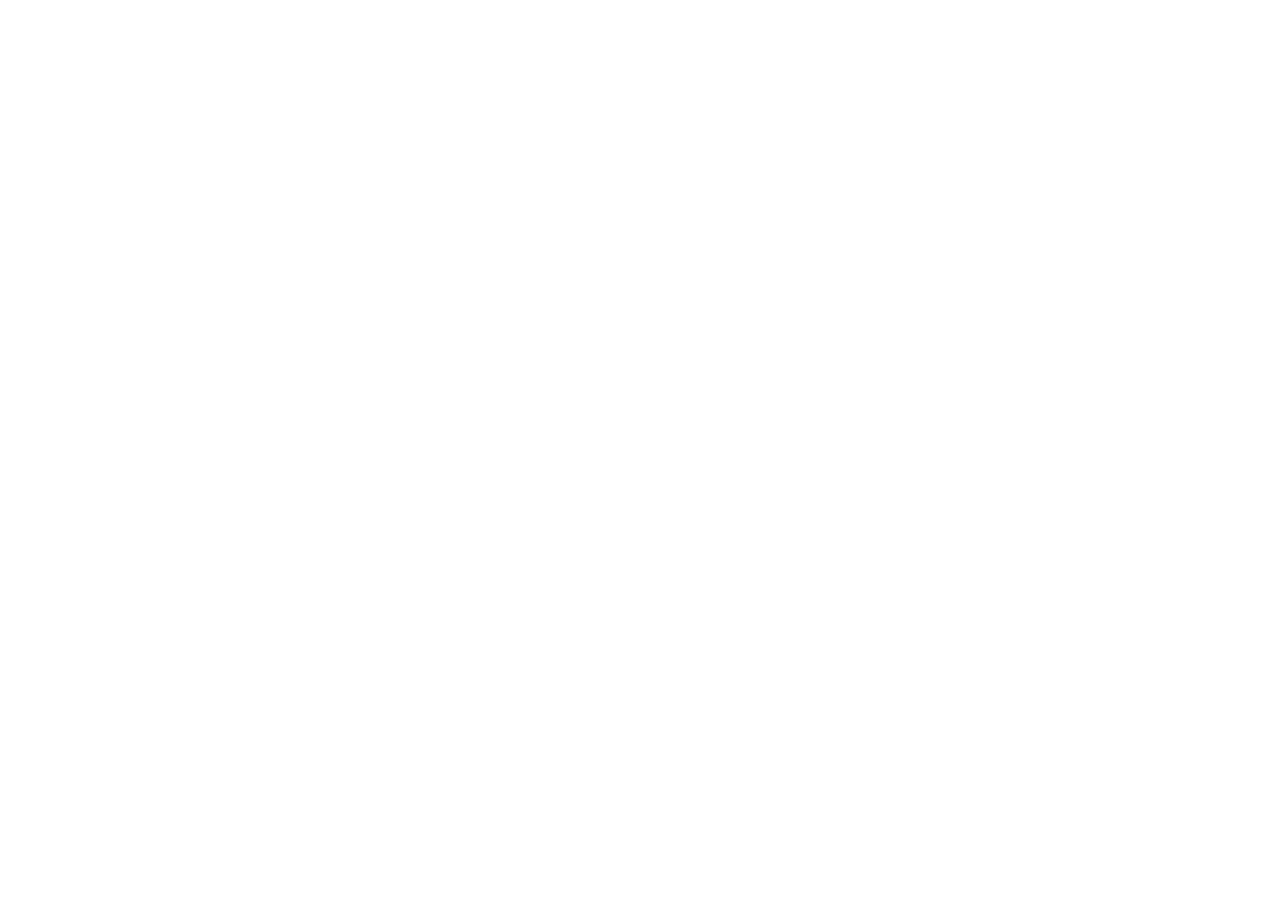
==== index.html @ c704b1b4 "estrutura inicial dos arquivos" ====
<!DOCTYPE html>
<html lang="pt-BR">
<head>
    <meta charset="UTF-8">
    <meta http-equiv="X-UA-Compatible" content="IE=edge">
    <meta name="viewport" content="width=device-width, initial-scale=1.0">
    <title>Portifólio</title>
    <link rel="stylesheet" href="style.css">
</head>
<body>
    
</body>
</html>
---- style.css ----
@import url('https://fonts.googleapis.com/css2?family=Baloo+Da+2:wght@400;500;600;700&family=Josefin+Slab:ital,wght@0,100;0,200;0,300;0,400;0,500;0,600;0,700;1,100;1,200;1,300;1,400;1,500;1,600&family=Mulish:ital,wght@0,200;0,300;0,400;0,500;1,200;1,300;1,400;1,500&display=swap');

@import url('https://cdnjs.cloudflare.com/ajax/libs/font-awesome/6.1.1/css/all.min.css');
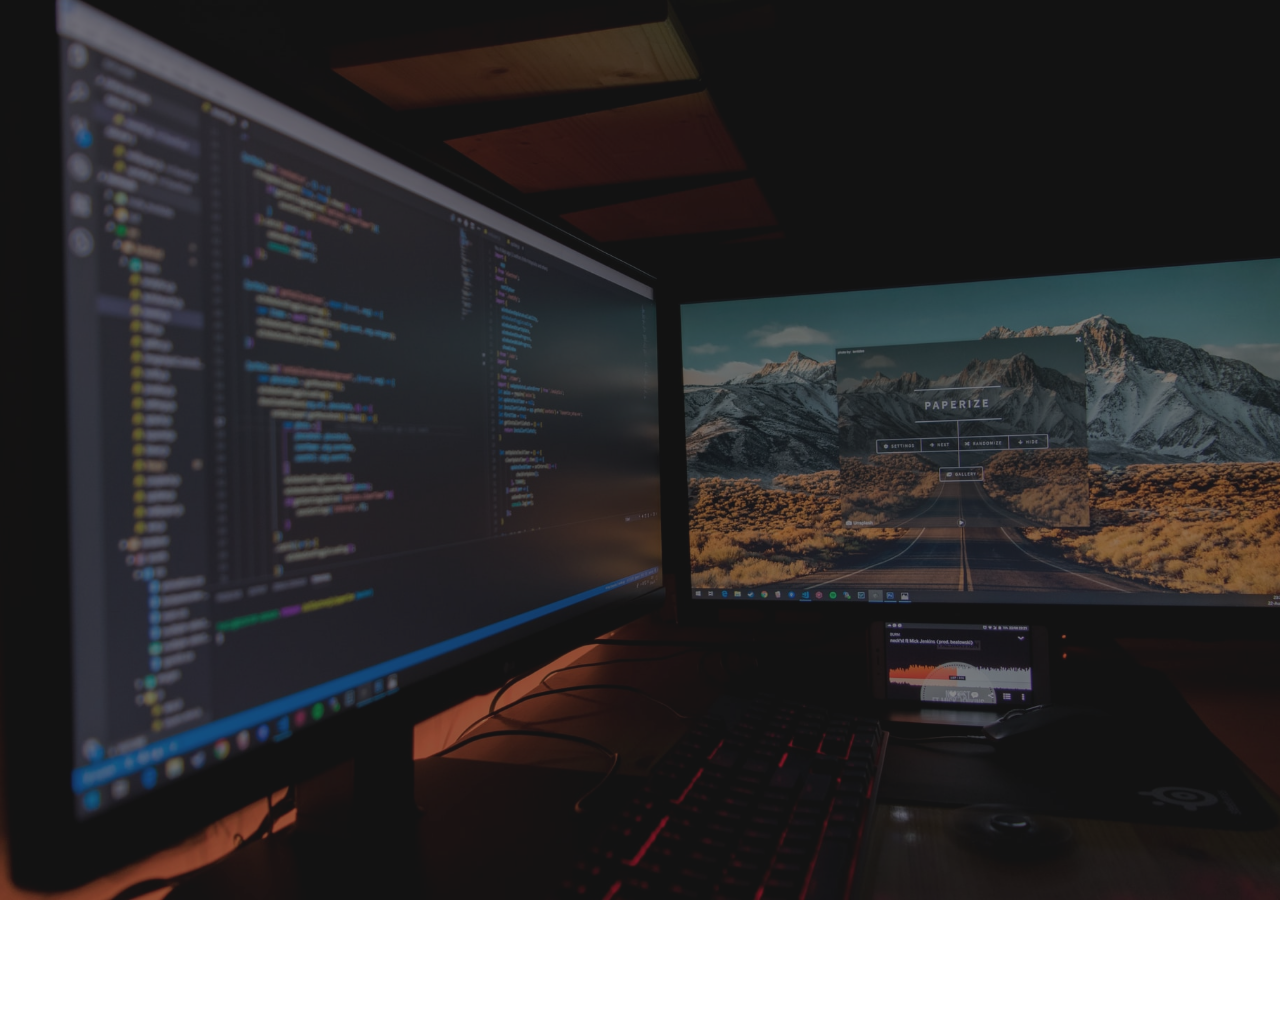
==== commit 1e719fde: ":package: Header" ====
--- a/index.html
+++ b/index.html
@@ -4,10 +4,25 @@
     <meta charset="UTF-8">
     <meta http-equiv="X-UA-Compatible" content="IE=edge">
     <meta name="viewport" content="width=device-width, initial-scale=1.0">
-    <title>Portifólio</title>
+    <title>Portfólio</title>
     <link rel="stylesheet" href="style.css">
+    <link rel="apple-touch-icon" sizes="180x180" href="img/apple-touch-icon.png">
+    <link rel="icon" type="image/png" sizes="32x32" href="img/favicon-32x32.png">
+    <link rel="icon" type="image/png" sizes="16x16" href="img/favicon-16x16.png">
+    <link rel="manifest" href="/site.webmanifest">
 </head>
 <body>
-    
+    <div class="container">
+        <header>
+            <div class="img-wrapper">
+                <img src="/img/bg.jpg" alt="">   
+            </div> 
+            <div class="banner">
+                <h1>Web Delevoper & <br> Front End Designer</h1>
+                <p>Gabriel Cortez</p>
+                <button>Saiba mais</button>
+            </div>
+        </header>
+    </div>
 </body>
 </html>--- a/style.css
+++ b/style.css
@@ -1,3 +1,98 @@
 @import url('https://fonts.googleapis.com/css2?family=Baloo+Da+2:wght@400;500;600;700&family=Josefin+Slab:ital,wght@0,100;0,200;0,300;0,400;0,500;0,600;0,700;1,100;1,200;1,300;1,400;1,500;1,600&family=Mulish:ital,wght@0,200;0,300;0,400;0,500;1,200;1,300;1,400;1,500&display=swap');
 
-@import url('https://cdnjs.cloudflare.com/ajax/libs/font-awesome/6.1.1/css/all.min.css');+@import url('https://cdnjs.cloudflare.com/ajax/libs/font-awesome/6.1.1/css/all.min.css');
+
+*{
+    margin: 0;
+    padding: 0;
+}
+
+header{
+    width: 100%;
+    height: 100vh;
+    position: relative;
+}
+
+.img-wrapper{
+    width: 100%;
+    height: 100%;
+    background-color: #252525;
+}
+
+.img-wrapper img {
+    width: 100%;
+    height: 100%;
+    object-fit: cover;
+    opacity: 0.5;
+    animation: zoom 20s;
+}
+
+@keyframes zoom{
+    0%{
+        transform: scale(1.3);
+    }
+    100%{
+        transform: scale(1);
+    }
+}
+
+.banner{
+    position: absolute;
+    top: 30%;
+    left: 15%;
+}
+
+.banner h1{
+    line-height: 3.5rem;
+    color: #ffffff;
+    font-size: 3.5rem;
+    font-family: "Baloo Da 2", serif;
+    font-weight: 200;
+    text-shadow: .3rem .4rem 2px rgba(0, 0, 0, .4);
+    margin-bottom: 2rem;
+    opacity: 0;
+    animation: moveBanner 1s 0.5s forwards;
+}
+
+
+
+.banner p{
+    font: "JosefinSlab", serif;
+    color: #ffffff;
+    font-size: 2rem;
+    text-shadow: .2rem .2rem rgba(0, 0, 0, .4);   
+    margin-bottom: 2rem;
+    opacity: 0;
+    animation: moveBanner 1s 0.7s forwards;
+}
+
+.banner button{
+    font-family: "Mulish", serif;
+    text-transform: uppercase;
+    letter-spacing: .1rem;
+    color: rgb(255, 255, 255);
+    background: #6a3093;
+    background: -webkit-linear-gradient(to right, #a044ff, #6a3093);  
+    background: linear-gradient(to right, #a044ff, #6a3093); 
+    padding: 1rem 2rem 1rem 2rem; 
+    border: none;
+    border-radius: 5px;
+    cursor: pointer;
+    opacity: 0;
+    animation: moveBanner 1s 0.9s forwards;
+}  
+@keyframes moveBanner {
+    0%{
+        transform: translateY(10rem) rotateY(-30deg);
+    }
+    100%{
+        transform: translateY(0) rotateY(0);
+        opacity: 1;
+    }   
+}
+
+.banner button:hover{
+    opacity: 0.8;
+    color: black;
+}
+
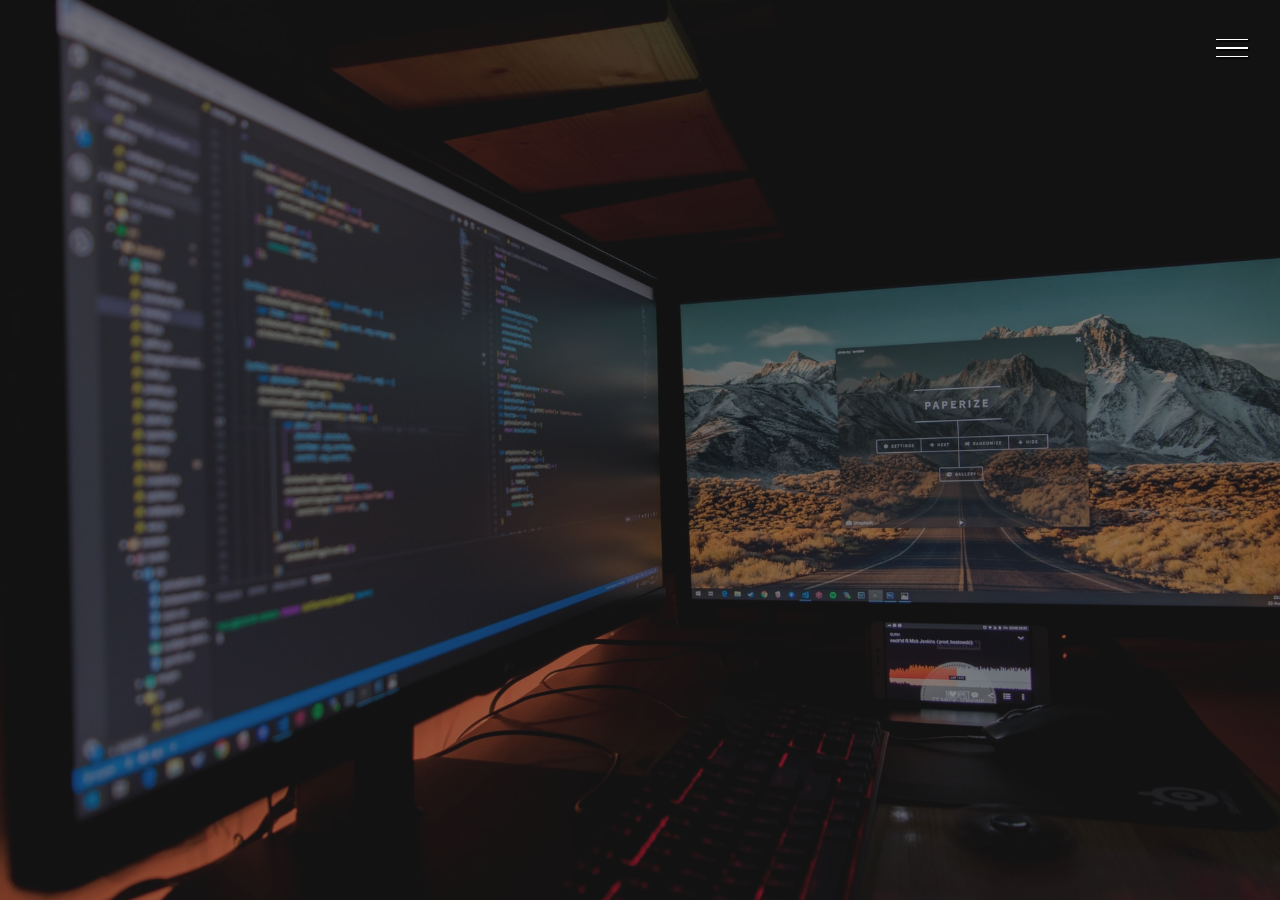
==== commit 186b083c: ":package: menu side bar" ====
--- a/index.html
+++ b/index.html
@@ -13,6 +13,14 @@
 </head>
 <body>
     <div class="container">
+
+        <div class="hamburguer">
+            <div class="line" id="line1"></div>
+            <div class="line" id="line2"></div>
+            <div class="line" id="line3"></div>
+            <span>Fechar</span>
+        </div>
+
         <header>
             <div class="img-wrapper">
                 <img src="/img/bg.jpg" alt="">   
@@ -23,6 +31,25 @@
                 <button>Saiba mais</button>
             </div>
         </header>
+
+        <div class="sidebar">
+            <nav>
+                <ul class="menu">
+                    <li class="menu-item"><a href="#" class="menu-link">Home</a></li>
+                    <li class="menu-item"><a href="#" class="menu-link">Conhecimento</a></li>
+                    <li class="menu-item"><a href="#" class="menu-link">Projetos</a></li>
+                    <li class="menu-item"><a href="#" class="menu-link">Contato</a></li>
+                    <li class="menu-item"><a href="#" class="menu-link">Orçamento</a></li>
+                </ul>
+            </nav>
+            <div class="social-media">
+                <a href="#"><i class="fab fa-facebook"></i></a>
+                <a href="#"><i class="fab fa-linkedin"></i></a>
+                <a href="#"><i class="fab fa-github"></i></a
+            ></div>
+        </div>
     </div>
+
 </body>
+<script src="script.js"></script>
 </html>--- a/style.css
+++ b/style.css
@@ -5,12 +5,90 @@
 *{
     margin: 0;
     padding: 0;
+    list-style: none;
+    text-decoration: none;
+}
+:root{
+    --font-primary: "Baloo Da 2", serif;
+    --font-secundary: "JosefinSlab", serif;
+    --font-action: "Mulish", serif;
+}
+
+.hamburguer{
+    /*background-color: red;*/
+    width: 2rem;
+    height: 2rem;
+    position: fixed;
+    z-index: 100;
+    right: 2rem;
+    top: 2rem;
+    display: flex;
+    flex-direction: column;
+    justify-content: space-evenly;
+    cursor: pointer;
+    transition: all 1s;
+}
+
+.show-menu .hamburguer{
+    right: 16rem;
+}
+
+.line{
+    width: 100%;
+    height: .1rem;
+    background-color: #fff;
+    box-shadow: 0.1rem 0.1rem 1px black;
+    transition: all 1s;
+}
+
+.show-menu #line1{
+    transform: rotate(45deg) translate(.4rem, .4rem);
+}
+
+.show-menu #line3{
+    transform: rotate(-45deg) translate(.05rem, -.4rem);
+}
+
+.show-menu #line2{
+    opacity: 0;
+    visibility: hidden;
+}
+
+.hamburguer span{
+    position: absolute;
+    left: 3rem;
+    height: 2rem;
+    width: 6rem;
+    display: flex;
+    justify-content: center;
+    align-items: center;
+    background-color: #6a3093;
+    color: #fff;
+    font-family: var(--font-action);
+    opacity: 0;
+    transition: all 1s;
+}
+
+.hamburguer span::before{
+    content: "";
+    position: absolute;
+    border-right: .5rem solid #6a3093;
+    border-top: .5rem solid transparent;
+    border-left: .5rem solid transparent;
+    border-bottom: .5rem solid transparent;
+    left: -1rem;
+}
+
+.show-menu .hamburguer:hover span{
+    opacity: 1;
+
 }
 
 header{
     width: 100%;
     height: 100vh;
     position: relative;
+    overflow: hidden;
 }
 
 .img-wrapper{
@@ -46,7 +124,7 @@
     line-height: 3.5rem;
     color: #ffffff;
     font-size: 3.5rem;
-    font-family: "Baloo Da 2", serif;
+    font-family: var(--font-primary);
     font-weight: 200;
     text-shadow: .3rem .4rem 2px rgba(0, 0, 0, .4);
     margin-bottom: 2rem;
@@ -57,7 +135,7 @@
 
 
 .banner p{
-    font: "JosefinSlab", serif;
+    font: var(--font-secundary);
     color: #ffffff;
     font-size: 2rem;
     text-shadow: .2rem .2rem rgba(0, 0, 0, .4);   
@@ -67,7 +145,7 @@
 }
 
 .banner button{
-    font-family: "Mulish", serif;
+    font-family: var(--font-action);
     text-transform: uppercase;
     letter-spacing: .1rem;
     color: rgb(255, 255, 255);
@@ -96,3 +174,65 @@
     color: black;
 }
 
+.sidebar{
+    width: 20rem;
+    height: 100vh;
+    background-color: #fff;
+    position: fixed;
+    top: 0;
+    right: -20rem;
+    transition: all 1s;
+}
+
+.show-menu .sidebar{
+    right: 0;
+}
+
+.menu{
+    position: absolute;
+    top: 40%;
+    left: 50%;
+    transform: translate(-50%, -50%);
+}
+
+.menu-item{
+    text-align: center;
+    margin-bottom: .5rem;
+}
+
+.menu-link{
+    font-family: var(--font-action);    
+    font-size: 2rem;
+    color: #555;
+    transition: color 1s;
+}
+
+.menu-link:hover{
+    color: #6a3093;
+}
+
+.social-media{
+    position: absolute;
+    bottom: 2rem;
+    width: 100%;
+    display: flex;
+    justify-content: space-evenly;
+}
+
+
+.social-media i{
+    background-color: #6a3093;
+    color: rgb(255, 255, 255);
+    height: 2.5rem;
+    width: 2.5rem;
+    font-size: 1.5rem;
+    display: flex;
+    justify-content: center;
+    align-items: center;
+    border-radius: 20%;
+    transition: background-color 1s;
+}
+
+.social-media i:hover{
+    background-color: #a044ff;
+}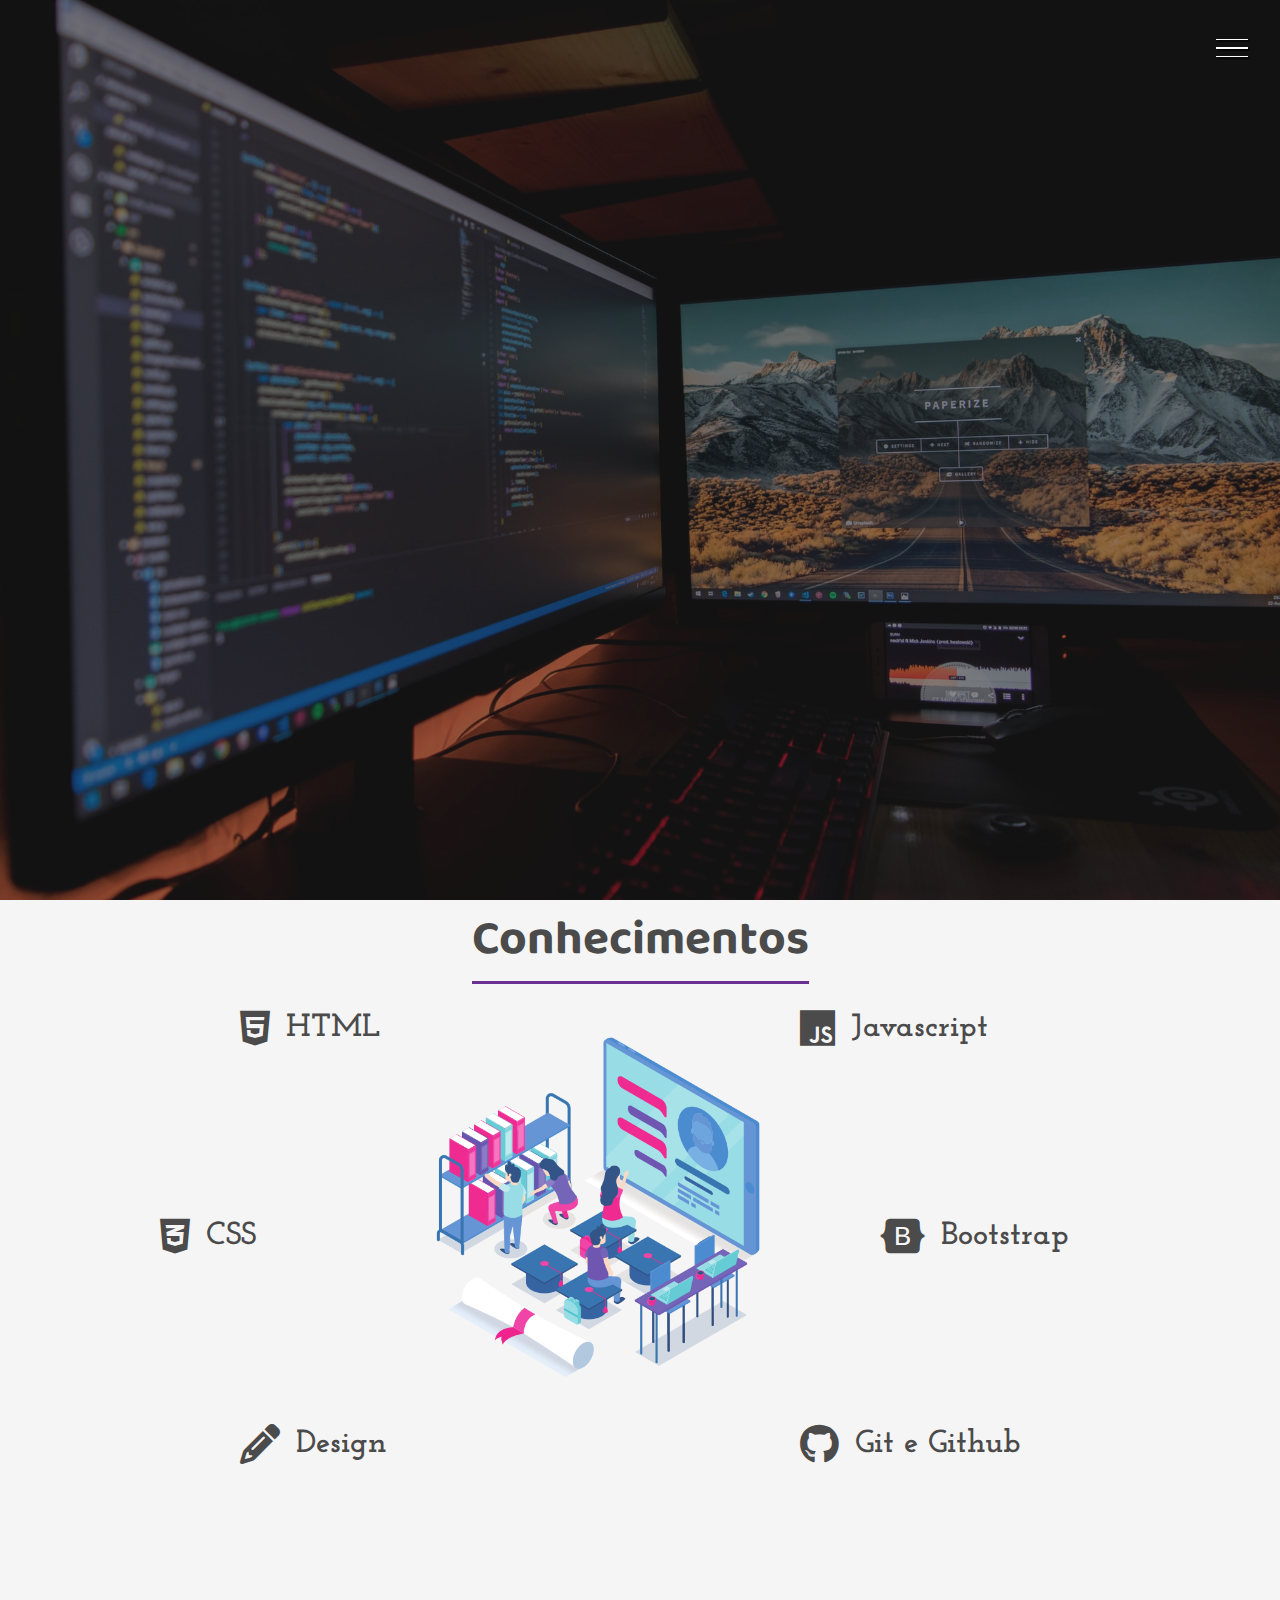
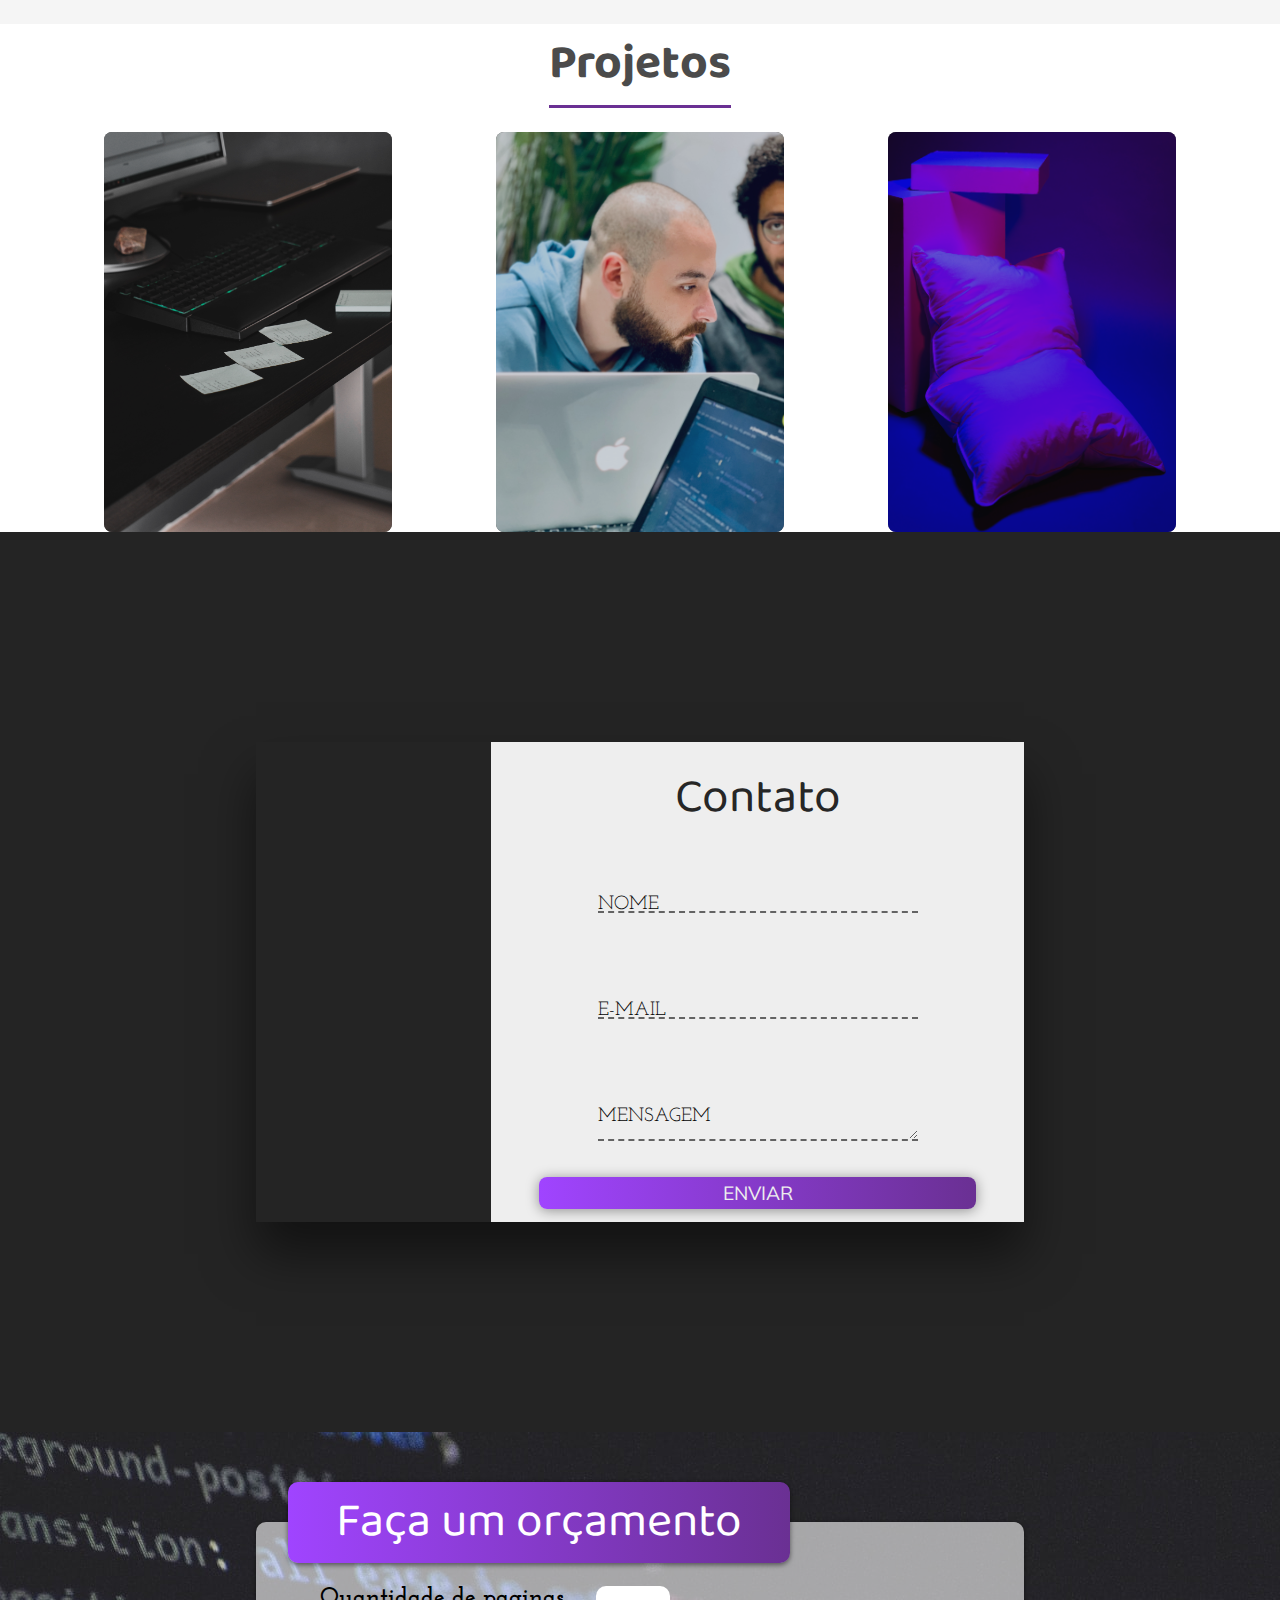
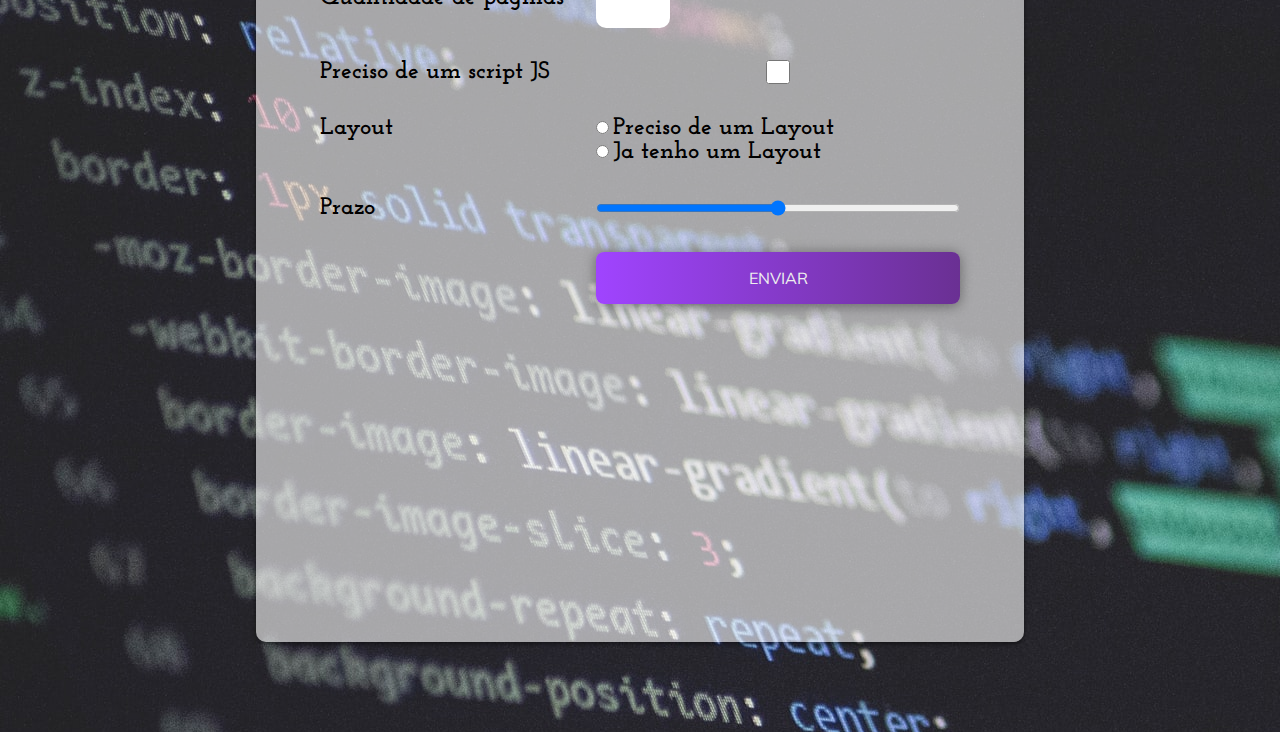
==== commit ee2315d6: ":package:form orcamento" ====
--- a/index.html
+++ b/index.html
@@ -32,7 +32,7 @@
             </div>
         </header>
 
-        <div class="sidebar">
+        <aside class="sidebar">
             <nav>
                 <ul class="menu">
                     <li class="menu-item"><a href="#" class="menu-link">Home</a></li>
@@ -47,7 +47,147 @@
                 <a href="#"><i class="fab fa-linkedin"></i></a>
                 <a href="#"><i class="fab fa-github"></i></a
             ></div>
-        </div>
+        </aside>
+
+        <section class="sessao-conhecimentos">
+            <div class="sessao-header">
+                <h1>Conhecimentos</h1>
+            </div>
+            <div class="conhecimentos">
+                <div class="conhecimento">
+                    <div class="conhecimento-header">
+                        <i class="fab fa-html5"></i>
+                        <h3>HTML</h3>
+                    </div>
+                </div>
+                <div class="conhecimento">
+                    <div class="conhecimento-header">
+                        <i class="fab fa-css3-alt"></i>
+                        <h3>CSS</h3>
+                    </div>
+                </div>
+                <div class="conhecimento">
+                    <div class="conhecimento-header">
+                        <i class="fa-solid fa-pencil-alt"></i>
+                        <h3>Design</h3>
+                    </div>
+                </div>
+                <div class="conhecimento">
+                    <div class="conhecimento-header">
+                        <i class="fab fa-js"></i>
+                        <h3>Javascript</h3>
+                    </div>
+                </div>
+                <div class="conhecimento">
+                    <div class="conhecimento-header">
+                        <i class="fab fa-bootstrap"></i>
+                        <h3>Bootstrap</h3>
+                    </div>
+                </div>
+                <div class="conhecimento">
+                    <div class="conhecimento-header">
+                        <i class="fab fa-github"></i>
+                        <h3>Git e Github</h3>
+                    </div>
+                    </div>
+                    <div class="conhecimento-img-wrapper">
+                        <img src="/img/conhecimentos.png" alt="imagem conhecimento">
+                    </div>
+
+                </div>
+            </div>
+        </section>
+
+        <section class="sessao-projetos">
+            <div class="sessao-header">
+                <h1>Projetos</h1>
+              </div>
+              <div class="projetos">
+                <div class="card">
+                  <div class="card-img-wrapper">
+                    <img src="img/proj1.jpg" alt="imagem do projeto ToDo" />
+                  </div>
+                  <div class="card-info">
+                    <h2>ToDo List</h2>
+                    <h3>Javascript</h3>
+                    <p>Lorem ipsum dolor sit amet consectetur adipisicing elit. Cupiditate ducimus vero maxime amet magnam doloribus eos consequatur expedita architecto hic?</p>
+                    <button class="btn">Saiba Mais</button>
+                  </div>
+                </div>
+                <div class="card">
+                  <div class="card-img-wrapper">
+                    <img src="img/proj2.jpg" alt="imagem do projeto Maratona" />
+                  </div>
+                  <div class="card-info">
+                    <h2>Maratona</h2>
+                    <h3>HTML, CSS</h3>
+                    <p>Lorem ipsum dolor sit amet consectetur adipisicing elit. Dolores, vero aliquam? Pariatur libero voluptas ipsam ullam consectetur ab facilis cumque.</p>
+                    <button class="btn">Saiba Mais</button>
+                  </div>
+                </div>
+                <div class="card">
+                  <div class="card-img-wrapper">
+                    <img src="img/proj3.jpg" alt="imagem do projeto Casa Bela" />
+                  </div>
+                  <div class="card-info">
+                    <h2>Casa Bela</h2>
+                    <h3>HTML</h3>
+                    <p>Lorem, ipsum dolor sit amet consectetur adipisicing elit. Est pariatur soluta doloremque tempore nisi placeat, eveniet voluptate recusandae. Eius, sapiente?</p>
+                    <button class="btn">Saiba Mais</button>
+                  </div>
+                </div>
+              </div>
+        </section>
+        <section class="sessao-contato">
+            <div class="contato-wrapper">
+                <div class="contato-left">
+
+                </div>
+                <div class="contato-right">
+                    <h1>Contato</h1>
+                    <form>
+                        <div class="input-group">
+                            <input type="text" class="field" id="nome">
+                            <label for="nome" class="field-label">Nome</label>
+                        </div>
+                        <div class="input-group">
+                            <input type="text" class="field" id="email">
+                            <label for="email" class="field-label">E-mail</label>
+                        </div>
+                        <div class="input-group">
+                            <textarea class="field" id="mensagem"></textarea>
+                            <label for="mensagem" class="field-label">Mensagem</label>
+                        </div>
+                        <button type="submit" class=" btn btn-submit">Enviar</button>
+                    </form>
+                </div>
+            </div>
+        </section>
+        <section class="sessao-orcamento">
+            <div class="orcamento-wrapper">
+                <h1>Faça um orçamento</h1>
+                <form>
+                    <label for="qtde">Quantidade de paginas</label>
+                    <input type="number" min="1" name="qtde" id="qtde">
+                    <label for="js">Preciso de um script JS</label>
+                    <input type="checkbox" name="js" id="js">
+                    <label>Layout</label>
+                    <div class="group-layout">
+                        <div>
+                        <input type="radio" name="layout" id="layout-sim">
+                        <label for="layout-sim">Preciso de um Layout</label>
+                        </div>
+                        <div>
+                            <input type="radio" name="layout" id="layout-nao">
+                            <label for="layout-nao">Ja tenho um Layout</label>
+                        </div>
+                    </div>
+                    <label for="prazo">Prazo</label>
+                    <input type="range" name="prazo" id="prazo">
+                    <button class="btn btn-orcamento" type="submit">Enviar</button>
+                </form>
+            </div>
+        </section>
     </div>
 
 </body>
--- a/style.css
+++ b/style.css
@@ -10,7 +10,7 @@
 }
 :root{
     --font-primary: "Baloo Da 2", serif;
-    --font-secundary: "JosefinSlab", serif;
+    --font-secundary: "Josefin Slab", serif;
     --font-action: "Mulish", serif;
 }
 
@@ -235,4 +235,345 @@
 
 .social-media i:hover{
     background-color: #a044ff;
+}
+
+.conhecimentos{
+    display: grid;
+    grid-template-columns: repeat(16, 1fr);
+    grid-template-rows: repeat(6, 6rem);
+    row-gap: .5rem;
+}
+
+.conhecimento:nth-child(1){
+    grid-column: 4 / 7;
+    grid-row: 1 / 3;
+}
+
+.conhecimento:nth-child(2){
+    grid-column: 3 / 6;
+    grid-row: 3 / 5;
+}
+
+.conhecimento:nth-child(3){
+    grid-column: 4 / 7;
+    grid-row: 5 / -1;
+}
+
+.conhecimento:nth-child(4){
+    grid-column: 11 / 14;
+    grid-row: 1 / 3;
+}
+
+.conhecimento:nth-child(5){
+    grid-column: 12 / 15;
+    grid-row: 3 / 5;
+}
+
+.conhecimento:nth-child(6){
+    grid-column: 11 / 14;
+    grid-row: 5 / -1;
+}
+
+.sessao-conhecimentos{
+    background-color: #f5f5f5;
+}
+
+.sessao-header{
+    display: flex;
+    align-items: center;
+    justify-content: center;
+}
+
+.sessao-header h1{
+    font-family: var(--font-primary);
+    font-size: 3rem;
+    color: #4b4b4b;
+    border-bottom: 3px solid #6a3093;
+    margin-bottom: 1.5rem;
+}
+
+.conhecimento-header{
+    display: flex;
+    align-items: center;
+    color: #4b4b4b;
+}
+
+.conhecimento-header i{
+    font-size: 2.5rem;
+}
+
+.conhecimento-header h3{
+    font-family: var(--font-secundary);
+    font-size: 2rem;
+    padding-left: 1rem;
+}
+
+.conhecimento-img-wrapper{
+    grid-column: 6 / 11;
+    grid-row: 1 / 6;
+    width: 100%;
+}
+
+.conhecimento-img-wrapper img{
+    object-fit: cover;
+    width: 100%;
+}
+
+.projetos{
+    display: flex;
+    justify-content: space-evenly;
+}
+
+.card{
+    width: 18rem;
+    height: 25rem;
+    position: relative;
+}
+
+.card-img-wrapper{
+    width: 100%;
+    height: 100%;
+    border-radius: .5rem;
+    background-color: #262626;
+}
+
+.card-img-wrapper img{
+    object-fit: cover;
+    width: 100%;
+    height: 100%;
+    border-radius: .5rem;
+    opacity: .8;
+    transition: opacity .5s;
+}
+
+.card:hover .card-img-wrapper img{
+    opacity: .5;
+}
+
+.card-info{
+    opacity: 0;
+    visibility: hidden;
+    position: absolute;
+    bottom: 0;
+    padding: 2rem;
+    text-shadow: 0.3rem 0.2rem 0.3rem rgba(0, 0, 0, .6);
+    transition: all .5s;
+}
+
+.card-info h2{
+    font-family: var(--font-primary);
+    font-size: 2rem;
+    font-weight: 500;
+    color: #eee;
+}
+
+.card-info h3{
+    font-family: var(--font-secundary);
+    font-weight: bolder;
+    color: #ff4081;
+    margin-bottom: 1.5rem;
+}
+
+.card-info p{
+    font-family: var(--font-secundary);
+    color: #eee;
+    font-weight: 400;
+    width: 80%;
+    margin-bottom: 2rem;
+}
+
+.btn{
+    background: #6a3093;
+    background: -webkit-linear-gradient(to right, #a044ff, #6a3093);  
+    background: linear-gradient(to right, #a044ff, #6a3093); 
+    font-family: var(--font-action);
+    font-size: 1rem;
+    color: #eee;
+    border: none;
+    border-radius: .5rem;
+    box-shadow: 0 .1rem .8rem rgba(0, 0, 0, .4);
+}
+
+.card-info .btn{
+    width: 8rem;
+    height: 2.5rem;
+    background: #6a3093;
+    background: -webkit-linear-gradient(to right, #a044ff, #6a3093);  
+    background: linear-gradient(to right, #a044ff, #6a3093); 
+    font-family: var(--font-action);
+    font-size: 1rem;
+    color: #eee;
+    border: none;
+    border-radius: .5rem;
+    box-shadow: 0 .1rem .8rem rgba(0, 0, 0, .4);
+}
+
+.card:hover .card-info{
+    bottom: 2rem;
+    opacity: 1;
+    visibility: visible;
+}
+
+.sessao-contato{
+    width: 100%;
+    height: 100vh;
+    background-color: #242424;
+    display: flex;
+    align-items: center;
+    justify-content: center;
+}
+
+.contato-wrapper{
+    width: 60%;
+    height: 30rem;
+    display: flex;
+    box-shadow: 0 2rem 3rem rgba(0, 0, 0, .5);
+}
+
+.contato-left{
+    width: 35%;
+    background-image: url(/img/contato.jpg);;
+    -webkit-mask-image: linear-gradient(to top, transparent 0%, rgba(22, 22, 22, 0.9) 100%);
+    background-size: cover;
+}
+
+.contato-right{
+    width: 65%;
+    background-color: #eee;
+    padding: 1rem 3rem 3rem 3rem;
+}
+
+.sessao-contato h1{
+    width: 100%;
+    text-align: center;
+    font-family: var(--font-primary);
+    color: #262626;
+    font-size: 3rem;
+    font-weight: lighter;
+}
+
+.sessao-contato form{
+    width: 100%;
+    display: flex;
+    flex-direction: column;
+    align-items: center;
+}
+
+.input-group{
+    position: relative;
+}
+
+.field{
+    background: transparent;
+    border: none;
+    width: 20rem;
+    font-size: 1rem;
+    font-family: var(--font-secundary);
+    border-bottom: 2px dashed #636363;
+    height: 2.5rem;
+    outline: none;
+    margin: 2rem 0;
+}
+
+.input-group textarea{
+    padding-top: 1rem;
+    max-width: 25rem;
+    max-height: 5rem;
+
+}
+
+.field-label{
+    position: absolute;
+    top: 3.5rem;
+    font-size: 1.2rem;
+    left: 0;
+    font-family: var(--font-secundary);
+    text-transform: uppercase;
+    transition: all 0.3s;
+}
+
+.field:focus{
+    border-bottom: 1px solid;
+}
+
+.field:focus ~ label{
+    top: 0;
+    font-size: 1rem;
+}
+
+.btn-submit{
+    font-size: 1.2rem;
+    text-transform: uppercase;
+    width: 100%;
+    height: 2rem;
+}
+
+.preenchido{
+    pointer-events: none;
+}
+
+.sessao-orcamento{
+    width: 100%;
+    height: 100vh;
+    background: url('./img/bg-orcamento.jpg');
+    object-fit: cover;
+    display: flex;
+    justify-content: center;
+    align-items: center;
+}
+
+.orcamento-wrapper{
+    width: 60%;
+    height: 80%;
+    background-color: #fff9;
+    border-radius: 10px;
+    box-shadow: 0 0.1rem 0.3rem rgba(0, 0, 0, .5);
+    position: relative;
+}
+
+.sessao-orcamento h1{
+    position: absolute;
+    top: -2.5rem;
+    left: 2rem;
+    font-family: var(--font-primary);
+    background: #6a3093;
+    background: -webkit-linear-gradient(to right, #a044ff, #6a3093);  
+    background: linear-gradient(to right, #a044ff, #6a3093);
+    padding: 0 3rem;
+    color: #fff;
+    font-size: 3rem;
+    font-weight: lighter;
+    box-shadow: 0 0.1rem 0.3rem rgba(0, 0, 0, .5);
+    border-radius: 10px;
+}
+
+.sessao-orcamento form{
+    margin: 4rem;
+    display: grid;
+    grid-template-columns: auto 1fr;
+    column-gap: 2rem;
+    row-gap: 2rem;
+}
+
+.sessao-orcamento label{
+    font-family: var(--font-secundary);
+    font-size: 1.5rem;
+    font-weight: bold;
+}
+
+.sessao-orcamento input[type="number"]{
+    font-family: var(--font-secundary);
+    width: 4rem;
+    font-size: 2rem;
+    outline: none;
+    border-radius: 10px;
+    border: none;
+    padding: 0.3rem;
+}
+
+.btn-orcamento{
+    text-transform: uppercase;
+    padding: 1rem;
+    cursor: pointer;
+    grid-column: 2;
 }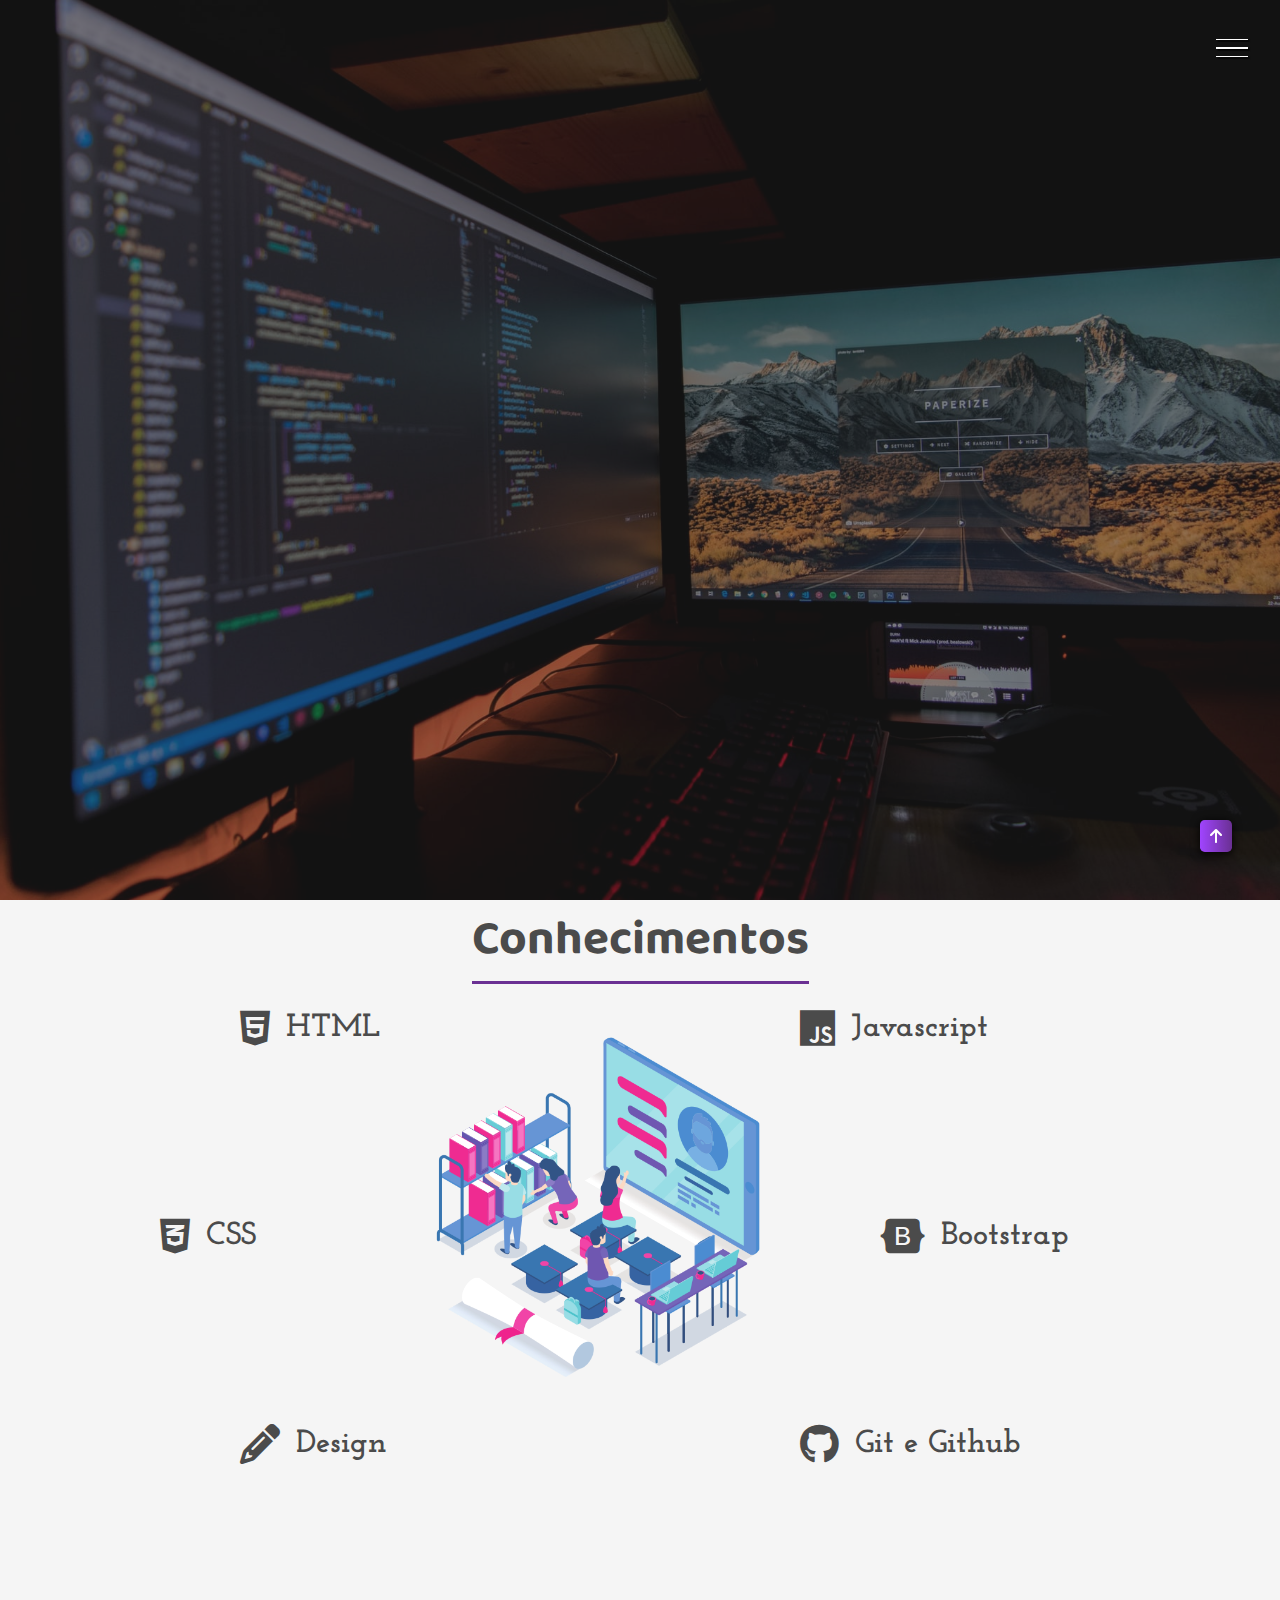
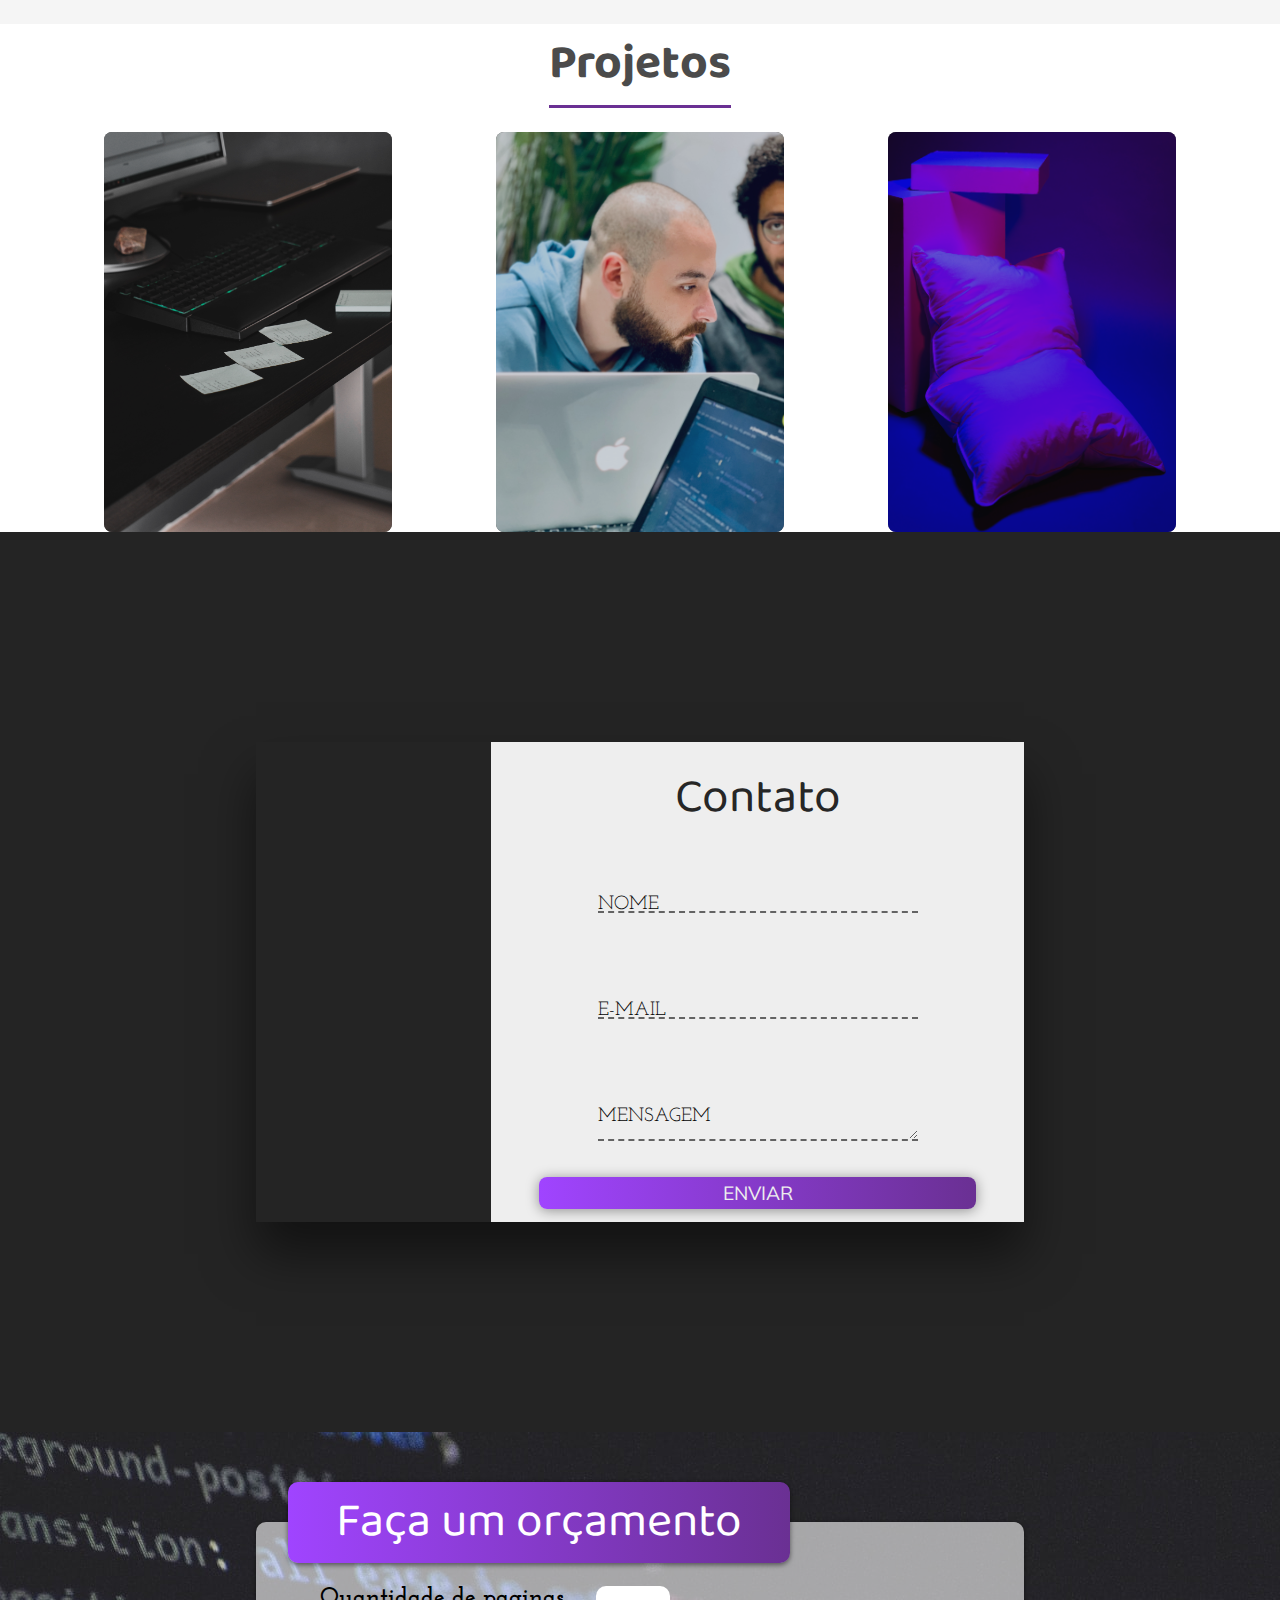
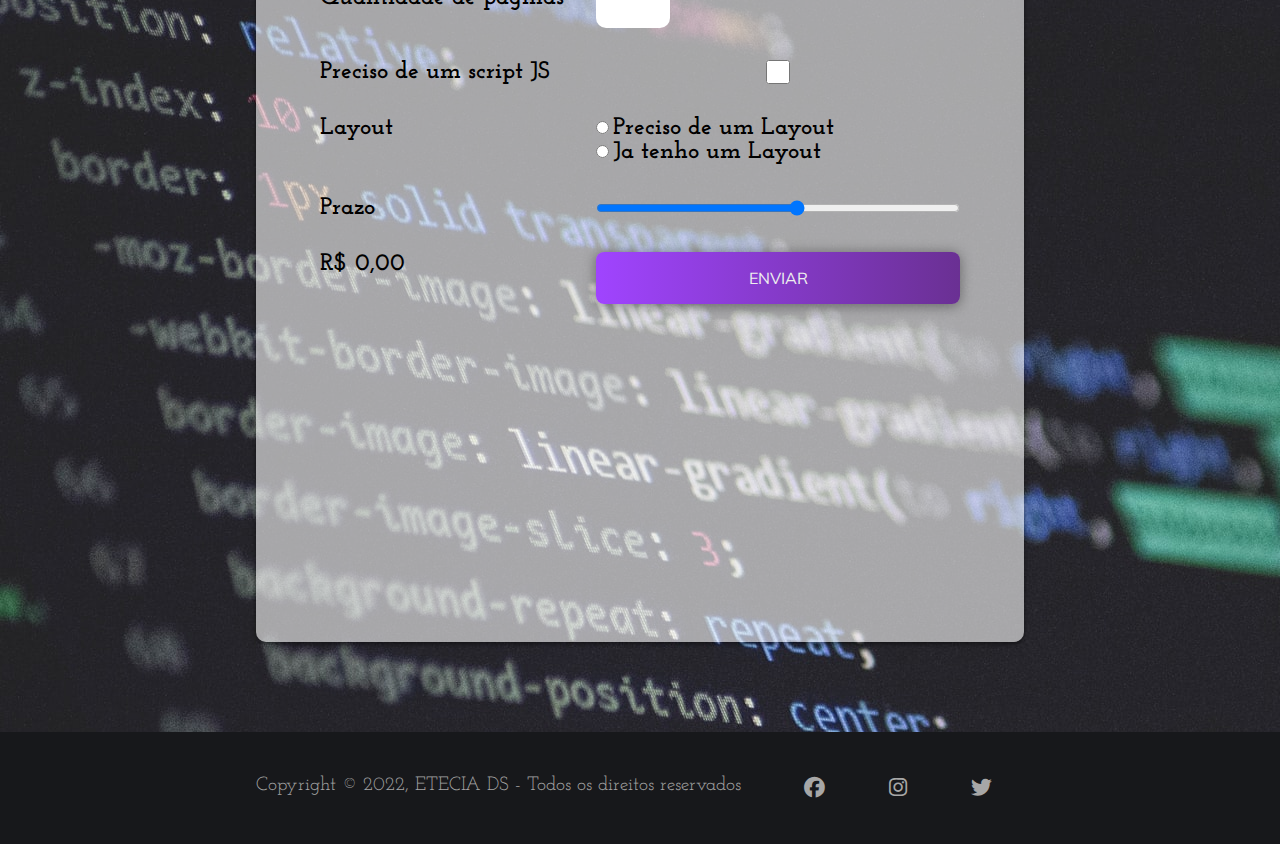
==== commit c2753f08: ":package: calculo de orcamento" ====
--- a/index.html
+++ b/index.html
@@ -21,7 +21,7 @@
             <span>Fechar</span>
         </div>
 
-        <header>
+        <header id="home">
             <div class="img-wrapper">
                 <img src="/img/bg.jpg" alt="">   
             </div> 
@@ -35,11 +35,11 @@
         <aside class="sidebar">
             <nav>
                 <ul class="menu">
-                    <li class="menu-item"><a href="#" class="menu-link">Home</a></li>
-                    <li class="menu-item"><a href="#" class="menu-link">Conhecimento</a></li>
-                    <li class="menu-item"><a href="#" class="menu-link">Projetos</a></li>
-                    <li class="menu-item"><a href="#" class="menu-link">Contato</a></li>
-                    <li class="menu-item"><a href="#" class="menu-link">Orçamento</a></li>
+                    <li class="menu-item"><a href="#home" class="menu-link">Home</a></li>
+                    <li class="menu-item"><a href="#conhecimentos" class="menu-link">Conhecimento</a></li>
+                    <li class="menu-item"><a href="#projetos" class="menu-link">Projetos</a></li>
+                    <li class="menu-item"><a href="#contato" class="menu-link">Contato</a></li>
+                    <li class="menu-item"><a href="#orcamento" class="menu-link">Orçamento</a></li>
                 </ul>
             </nav>
             <div class="social-media">
@@ -49,7 +49,7 @@
             ></div>
         </aside>
 
-        <section class="sessao-conhecimentos">
+        <section class="sessao-conhecimentos" id="conhecimentos">
             <div class="sessao-header">
                 <h1>Conhecimentos</h1>
             </div>
@@ -98,7 +98,7 @@
             </div>
         </section>
 
-        <section class="sessao-projetos">
+        <section class="sessao-projetos" id="projetos">
             <div class="sessao-header">
                 <h1>Projetos</h1>
               </div>
@@ -137,8 +137,8 @@
                   </div>
                 </div>
               </div>
-        </section>
-        <section class="sessao-contato">
+            </section>
+        <section class="sessao-contato" id="contato">
             <div class="contato-wrapper">
                 <div class="contato-left">
 
@@ -163,7 +163,7 @@
                 </div>
             </div>
         </section>
-        <section class="sessao-orcamento">
+        <section class="sessao-orcamento" id="orcamento">
             <div class="orcamento-wrapper">
                 <h1>Faça um orçamento</h1>
                 <form>
@@ -183,11 +183,29 @@
                         </div>
                     </div>
                     <label for="prazo">Prazo</label>
-                    <input type="range" name="prazo" id="prazo">
+                    <input type="range" name="prazo" id="prazo" min="1" max="10">
+                    <label id="preco">R$ 0,00</label>
                     <button class="btn btn-orcamento" type="submit">Enviar</button>
                 </form>
             </div>
         </section>
+        <footer>
+            <div class="footer-content">
+                <p>
+                    Copyright &copy; 2022, ETECIA DS - Todos os direitos reservados
+                </p>
+                <div class="social-list">
+                    <ul>
+                        <li><a href=""><i class="fab fa-facebook"></i></a></li>
+                        <li><a href=""><i class="fab fa-instagram"></i></a></li>
+                        <li><a href=""><i class="fab fa-twitter"></i></a></li>
+                    </ul>
+                </div>
+            </div>
+        </footer>
+        <a href="#home" id="link-topo">
+            <i class="fas fa-arrow-up"></i>
+        </a>
     </div>
 
 </body>
--- a/style.css
+++ b/style.css
@@ -12,6 +12,10 @@
     --font-primary: "Baloo Da 2", serif;
     --font-secundary: "Josefin Slab", serif;
     --font-action: "Mulish", serif;
+}
+
+html{
+    scroll-behavior: smooth;
 }
 
 .hamburguer{
@@ -182,6 +186,7 @@
     top: 0;
     right: -20rem;
     transition: all 1s;
+    z-index: 50;
 }
 
 .show-menu .sidebar{
@@ -432,7 +437,7 @@
 
 .contato-left{
     width: 35%;
-    background-image: url(/img/contato.jpg);;
+    background-image: url(/img/contato.jpg);
     -webkit-mask-image: linear-gradient(to top, transparent 0%, rgba(22, 22, 22, 0.9) 100%);
     background-size: cover;
 }
@@ -576,4 +581,52 @@
     padding: 1rem;
     cursor: pointer;
     grid-column: 2;
+}
+
+footer{
+    width: 100%;
+    height: 7rem;
+    background-color: #17181b;
+    display: flex;
+    justify-content: center;
+    align-items: center;
+}
+
+.footer-content{
+    width: 60%;
+    display: flex;
+    justify-content: space-between;
+}
+
+.footer-content p{
+    font-family: var(--font-secundary);
+    color: #a7a7a7;
+    font-size: 1.2rem;
+}
+
+.social-list a{
+    margin: 0 2rem;
+    color: #a7a7a7;
+    font-size: 1.3rem;
+}
+
+.social-list ul{
+    display: flex;
+}
+
+#link-topo{
+    position: fixed;
+    right: 3rem;
+    bottom: 3rem;
+    width: 2rem;
+    height: 2rem;
+    background: #6a3093;
+    background: -webkit-linear-gradient(to right, #a044ff, #6a3093);  
+    background: linear-gradient(to right, #a044ff, #6a3093);
+    display: flex;
+    justify-content: center;
+    align-items: center;
+    color: #fff;
+    border-radius: .3rem;
+    box-shadow: 0 0.1rem 0.6rem #000000;
 }